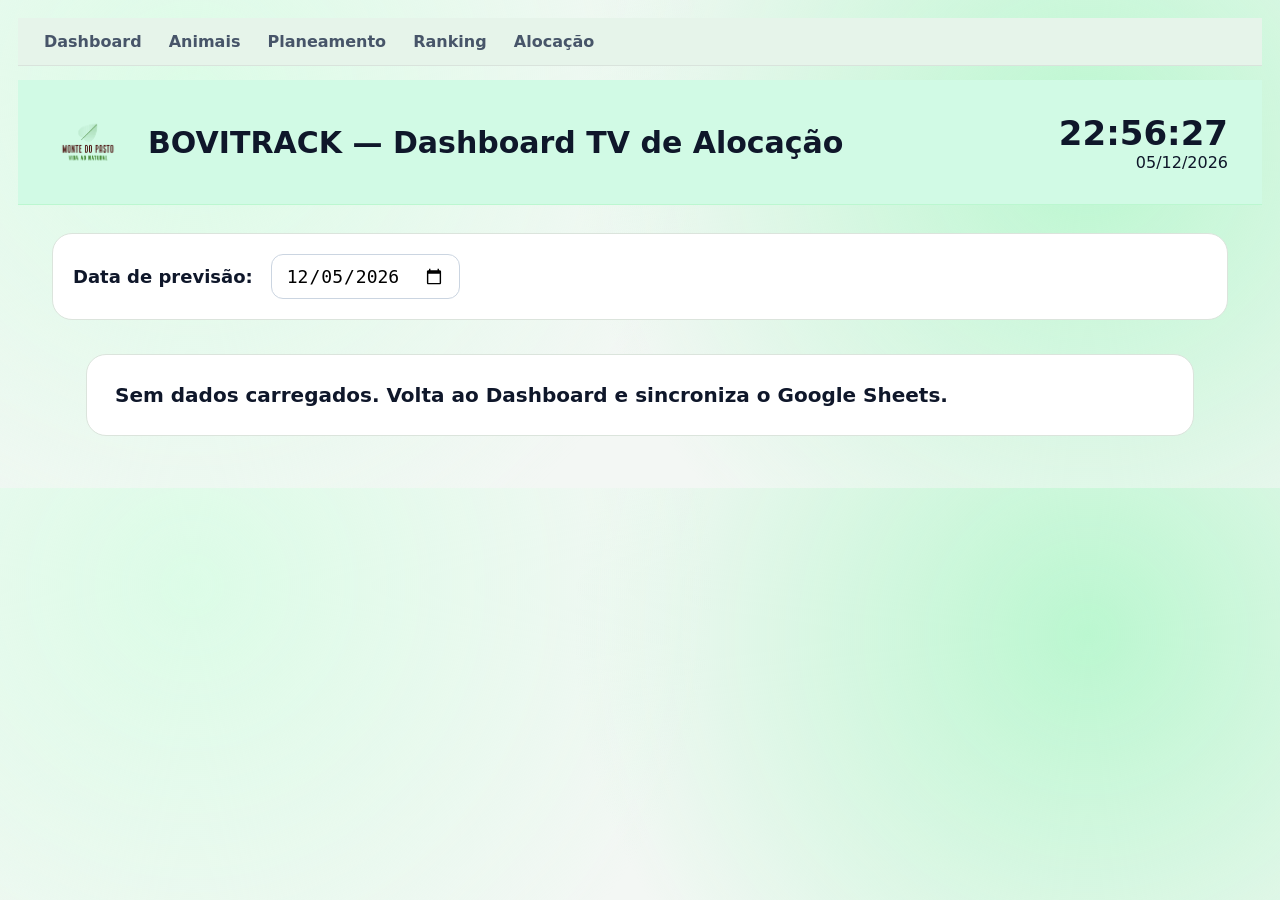
==== alocacao.html @ 59e962a0 "Update alocacao.html" ====
<!doctype html>
<html lang="pt-PT">
<head>
<meta charset="utf-8">
<meta name="viewport" content="width=device-width,initial-scale=1">

<title>BOVITRACK — Alocação TV</title>

<link rel="stylesheet" href="styles.css">

<style>
:root{
  --bg:#f3f7f4;
  --panel:#ffffff;
  --green:#2f9e44;
  --dark:#0f172a;
  --muted:#64748b;
  --line:#dbe4dc;
}

body{
  margin:0;
  font-family:system-ui,-apple-system,Segoe UI,Roboto;
  background:
    radial-gradient(circle at 15% 20%, #dcfce7 0%, transparent 45%),
    radial-gradient(circle at 85% 30%, #bbf7d0 0%, transparent 45%),
    var(--bg);
  color:var(--dark);
}

nav{
  padding:14px 26px;
  background:#e6f4ea;
  border-bottom:1px solid #d9e3dc;
}

nav a{
  color:#475569;
  text-decoration:none;
  margin-right:22px;
  font-weight:700;
}

.header{
  display:flex;
  align-items:center;
  gap:24px;
  padding:26px 34px;
  background:#d1fae5;
  border-bottom:1px solid #bbf7d0;
}

.logo{
  height:72px;
}

.header h1{
  margin:0;
  font-size:30px;
  font-weight:900;
}

.header-right{
  margin-left:auto;
  text-align:right;
}

.clock{
  font-size:34px;
  font-weight:900;
}

.date-control{
  margin:28px 34px;
  padding:20px;
  background:white;
  border:1px solid var(--line);
  border-radius:20px;
  display:flex;
  align-items:center;
  gap:18px;
}

.date-control label{
  font-size:18px;
  font-weight:800;
}

.date-control input{
  font-size:18px;
  padding:10px 14px;
  border-radius:12px;
  border:1px solid #cbd5e1;
}

.table-wrap{
  margin:0 34px 34px;
  background:transparent;
}

.aloc-table{
  width:100%;
  border-collapse:separate;
  border-spacing:0 8px;
  table-layout:fixed;
}

.aloc-table thead tr:first-child th{
  background:#15803d;
  color:white;
  font-size:18px;
  padding:12px;
}

.aloc-table thead tr:nth-child(2) th{
  background:#22c55e;
  color:#052e16;
  font-size:16px;
  padding:8px;
}

.aloc-table th:first-child{
  width:38%;
  text-align:left;
  padding-left:22px !important;
}

.aloc-table th{
  text-align:center;
  font-weight:950;
  border:none;
}

.aloc-table tbody tr{
  background:white;
  box-shadow:0 6px 18px rgba(15,23,42,.08);
}

.aloc-table tbody tr:nth-child(even){
  background:#f0fdf4;
}

.aloc-table td{
  padding:11px 14px;
  font-size:19px;
  font-weight:850;
  text-align:center;
  border:none;
}

.aloc-table td:first-child{
  text-align:left;
  font-size:20px;
  font-weight:950;
  padding-left:22px;
  color:#0f172a;
  border-left:8px solid #22c55e;
}

.aloc-table td:nth-child(2),
.aloc-table td:nth-child(3),
.aloc-table td:nth-child(4){
  color:#0f172a;
}

.aloc-table td:nth-child(5){
  color:#15803d;
  font-weight:950;
}

.aloc-table td:nth-child(6){
  color:#1d4ed8;
  font-weight:950;
}

.aloc-table td:nth-child(7){
  color:#c2410c;
  font-weight:950;
}

.total-row{
  background:#bbf7d0 !important;
  box-shadow:0 8px 22px rgba(21,128,61,.18) !important;
}

.total-row td{
  font-size:21px;
  font-weight:950;
  border-top:3px solid #15803d;
}

.empty{
  margin:34px;
  padding:28px;
  background:white;
  border-radius:20px;
  border:1px solid var(--line);
  font-size:20px;
  font-weight:800;
}

@media(max-height:850px){
  .header{
    padding:14px 28px;
  }

  .logo{
    height:54px;
  }

  .header h1{
    font-size:24px;
  }

  .clock{
    font-size:26px;
  }

  .date-control{
    margin:16px 34px;
    padding:12px 18px;
  }

  .aloc-table th{
    font-size:15px;
    padding:7px 10px;
  }

  .aloc-table td{
    font-size:16px;
    padding:6px 10px;
  }

  .total-row td{
    font-size:17px;
  }
}
</style>
</head>

<body>

<nav>
  <a href="index.html">Dashboard</a>
  <a href="animais.html">Animais</a>
  <a href="planeamento.html">Planeamento</a>
  <a href="ranking.html">Ranking</a>
  <a href="alocacao.html">Alocação</a>
</nav>

<div class="header">
  <img src="logo-monte-do-pasto.png" class="logo">

  <div>
    <h1>BOVITRACK — Dashboard TV de Alocação</h1>
    <div id="stamp"></div>
  </div>

  <div class="header-right">
    <div id="clock" class="clock">--:--</div>
    <div id="dataHoje"></div>
  </div>
</div>

<div class="date-control">
  <label>Data de previsão:</label>
  <input type="date" id="dataPrevisao">
</div>

<div id="output" class="table-wrap"></div>

<script src="core.js"></script>

<script>
const output = document.getElementById("output");
const dataInput = document.getElementById("dataPrevisao");

function hojeISO(){
  const d = new Date();
  return d.toISOString().slice(0,10);
}

dataInput.value = hojeISO();

function diasEntre(dataBase, dataDestino){
  const d1 = new Date(dataBase);
  const d2 = new Date(dataDestino);

  d1.setHours(0,0,0,0);
  d2.setHours(0,0,0,0);

  return Math.round((d2 - d1) / (1000 * 60 * 60 * 24));
}

function valorAnimal(a, nomes){
  for(const n of nomes){
    if(a[n] !== undefined && a[n] !== null && a[n] !== ""){
      return a[n];
    }
  }
  return null;
}

function numero(v){
  if(v === null || v === undefined) return NaN;
  return Number(String(v).replace(",", ".").replace("kg","").trim());
}

function pesoEstimadoNaData(a, dataDestino){

  const pesoAtual = numero(
    valorAnimal(a, [
      "pesoAtual",
      "peso_atual",
      "peso",
      "pesoAtualKg"
    ])
  );

  const gmd = numero(
    valorAnimal(a, [
      "gmd",
      "GMD",
      "gmdReal",
      "avgGmd"
    ])
  );

  const dataPeso =
    valorAnimal(a, [
      "dataAtual",
      "dataPeso",
      "data_peso",
      "dataPesagemAtual"
    ]);

  if(!Number.isFinite(pesoAtual)){
    return NaN;
  }

  if(!Number.isFinite(gmd) || !dataPeso){
    return pesoAtual;
  }

  const dias = diasEntre(dataPeso, dataDestino);

  return pesoAtual + (gmd * dias);
}

function render(){

  output.innerHTML = "";

  const state = Core.loadState();

  const animais = state?.animalsOut || [];

  if(!animais.length){
    output.innerHTML = `
      <div class="empty">
        Sem dados carregados. Volta ao Dashboard e sincroniza o Google Sheets.
      </div>
    `;
    return;
  }

  const dataDestino = dataInput.value || hojeISO();

  const grupos = {};

  animais.forEach(a => {

    const alocacao =
      valorAnimal(a, [
        "alocacao",
        "Alocacao",
        "ALOCACAO",
        "alocação",
        "Alocação"
      ]) || "Sem alocação";

    if(!grupos[alocacao]){
      grupos[alocacao] = {
        nome:alocacao,
        m:0,
        f:0,
        total:0,
        pesoM:[],
        pesoF:[],
        pesoTotal:[]
      };
    }

    const sexo = String(a.sexo || "").toUpperCase();
    const pesoPrevisto = pesoEstimadoNaData(a, dataDestino);

    grupos[alocacao].total++;

    if(Number.isFinite(pesoPrevisto)){
      grupos[alocacao].pesoTotal.push(pesoPrevisto);
    }

    if(sexo === "M"){
      grupos[alocacao].m++;

      if(Number.isFinite(pesoPrevisto)){
        grupos[alocacao].pesoM.push(pesoPrevisto);
      }
    }
    else if(sexo === "F"){
      grupos[alocacao].f++;

      if(Number.isFinite(pesoPrevisto)){
        grupos[alocacao].pesoF.push(pesoPrevisto);
      }
    }

  });

  const lista = Object.values(grupos)
  .sort((a,b)=> b.total - a.total);
const LINHAS_POR_PAGINA = 12;

window.alocacoesTV =
  lista;

window.paginaAtual =
  window.paginaAtual || 0;

const totalPaginas =
  Math.ceil(
    lista.length /
    LINHAS_POR_PAGINA
  );

const inicio =
  window.paginaAtual *
  LINHAS_POR_PAGINA;

const fim =
  inicio +
  LINHAS_POR_PAGINA;

const listaPagina =
  lista.slice(
    inicio,
    fim
  );
const media = arr =>
  arr.length
    ? Math.round(arr.reduce((s,v)=>s+v,0) / arr.length)
    : "—";

const totalGeral = {
  m:0,
  f:0,
  total:0,
  pesoM:[],
  pesoF:[],
  pesoTotal:[]
};

lista.forEach(g => {
  totalGeral.m += g.m;
  totalGeral.f += g.f;
  totalGeral.total += g.total;
  totalGeral.pesoM.push(...g.pesoM);
  totalGeral.pesoF.push(...g.pesoF);
  totalGeral.pesoTotal.push(...g.pesoTotal);
});

output.innerHTML = `
  <table class="aloc-table">
    <thead>
      <tr>
        <th rowspan="2">Alocação</th>
        <th colspan="3">Quantidade</th>
        <th colspan="3">Peso estimado na data</th>
      </tr>
      <tr>
        <th>M</th>
        <th>F</th>
        <th>Total</th>
        <th>M</th>
        <th>F</th>
        <th>Global</th>
      </tr>
    </thead>

    <tbody>
      ${listaPagina.map(g => `
        <tr>
          <td>${g.nome}</td>
          <td class="num">${g.m}</td>
          <td class="num">${g.f}</td>
          <td class="num">${g.total}</td>
          <td class="peso">${media(g.pesoM)} kg</td>
          <td class="peso">${media(g.pesoF)} kg</td>
          <td class="peso">${media(g.pesoTotal)} kg</td>
        </tr>
      `).join("")}

      <tr class="total-row">
        <td>Total</td>
        <td class="num">${totalGeral.m}</td>
        <td class="num">${totalGeral.f}</td>
        <td class="num">${totalGeral.total}</td>
        <td class="peso">${media(totalGeral.pesoM)} kg</td>
        <td class="peso">${media(totalGeral.pesoF)} kg</td>
        <td class="peso">${media(totalGeral.pesoTotal)} kg</td>
      </tr>
    </tbody>
  </table>
`;

}

dataInput.addEventListener("change", render);

function startClock(){
  const clock = document.getElementById("clock");
  const dataHoje = document.getElementById("dataHoje");

  function tick(){
    const now = new Date();

    clock.textContent = now.toLocaleTimeString("pt-PT", {
      hour:"2-digit",
      minute:"2-digit",
      second:"2-digit"
    });

    dataHoje.textContent = now.toLocaleDateString("pt-PT");
  }

  tick();
  setInterval(tick,1000);
}

startClock();
render();
setInterval(()=>{

  if(!window.alocacoesTV) return;

  const totalPaginas =
    Math.ceil(
      window.alocacoesTV.length / 12
    );

  window.paginaAtual =
    (window.paginaAtual + 1) %
    totalPaginas;

  render();

},10000);  
</script>

</body>
</html>
---- styles.css ----
:root{
  --bg:#f4f5f2;
  --card:#fff;
  --line:#ddd;
  --muted:#666;
  --ok:#2e7d32;
  --warn:#f57c00;
  --bad:#b00020;
}

body{
  font-family:system-ui,-apple-system,Segoe UI,Roboto,Helvetica,Arial;
  background:var(--bg);
  margin:0;
  padding:18px;
  color:#222;
}

nav{
  margin-bottom:14px;
}

nav a{
  margin-right:12px;
  font-weight:bold;
  text-decoration:none;
  color:#000;
}

h1{margin:0 0 10px;font-size:18px}
h2{margin:0 0 10px;font-size:15px}

.card{
  background:var(--card);
  border:1px solid var(--line);
  border-radius:14px;
  padding:12px;
  margin-bottom:14px;
}

table{
  border-collapse:collapse;
  width:100%;
  background:#fff;
}

th,td{
  border:1px solid #ccc;
  padding:8px;
  text-align:center;
  font-size:13px;
}

th{background:#eee}

.ok{color:var(--ok);font-weight:900}
.warn{color:var(--warn);font-weight:900}
.bad{color:var(--bad);font-weight:900}
.muted{color:var(--muted)}

.left{text-align:left}

.status{
  font-size:13px;
  color:var(--muted);
}
/* =============================
   ALERTAS OPERACIONAIS
============================= */

.alert-live{
  position:relative;
  overflow:hidden;
}

.alert-live.critical{
  animation:pulseAlert 1.4s infinite;
}

@keyframes pulseAlert{
  0%{
    box-shadow:0 0 0 rgba(176,0,32,0);
  }

  50%{
    box-shadow:0 0 26px rgba(176,0,32,.45);
  }

  100%{
    box-shadow:0 0 0 rgba(176,0,32,0);
  }
}

.alert-actions{
  display:flex;
  gap:10px;
  margin-top:12px;
  flex-wrap:wrap;
}

.btnResolve{
  background:#b00020;
  border:none;
  color:#fff;
  padding:8px 14px;
  border-radius:10px;
  cursor:pointer;
  font-weight:800;
}

.btnResolve:hover{
  background:#d01835;
}

.alert-meta{
  margin-top:8px;
  font-size:12px;
  color:var(--muted);
  line-height:1.5;
}

.alert-prazo{
  display:inline-block;
  margin-top:6px;
  padding:3px 8px;
  border-radius:999px;
  background:#fde2e6;
  color:#b00020;
  font-size:11px;
  font-weight:800;
}
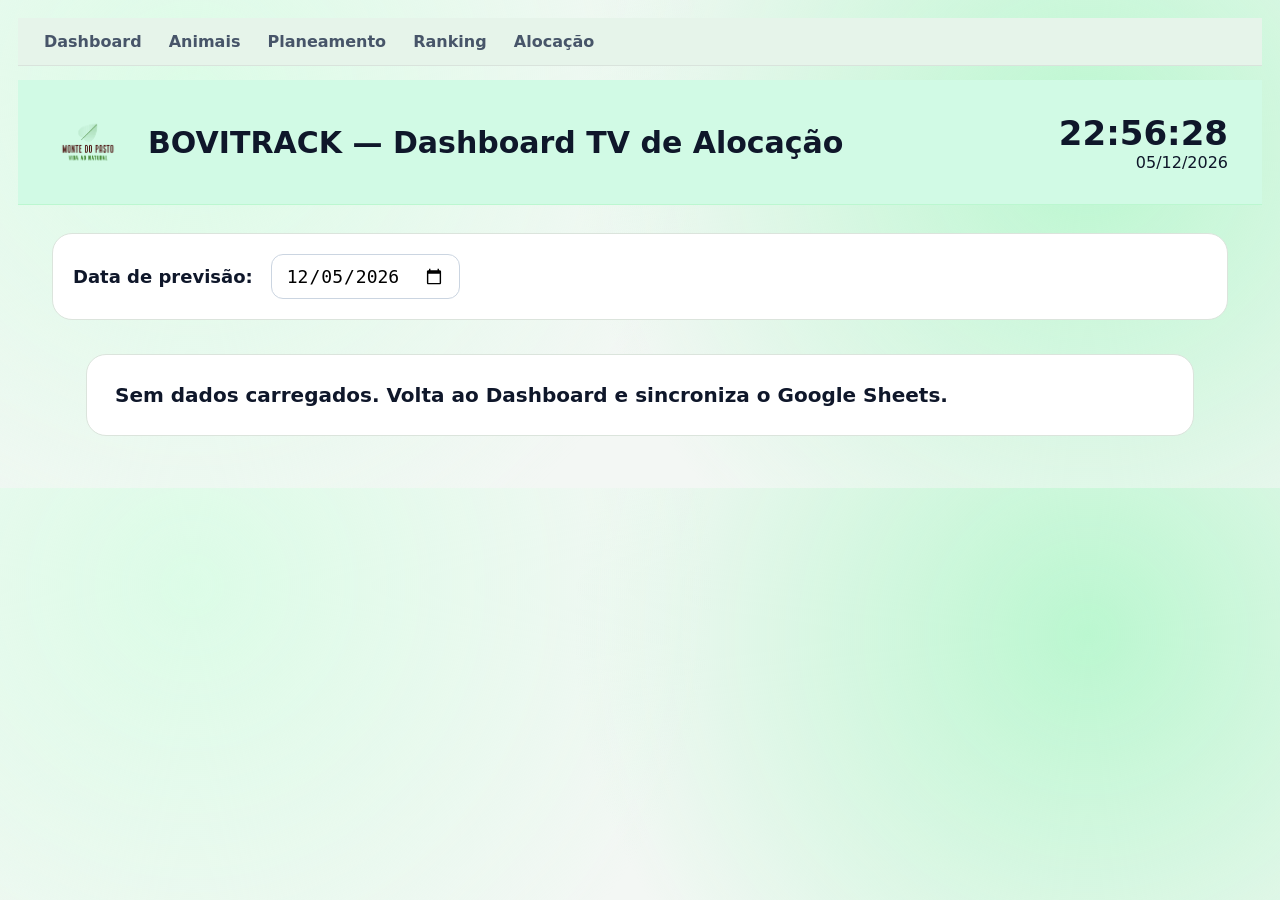
==== commit 1d41436c: "Update alocacao.html" ====
--- a/alocacao.html
+++ b/alocacao.html
@@ -418,7 +418,14 @@
   });
 
   const lista = Object.values(grupos)
-  .sort((a,b)=> b.total - a.total);
+  .sort((a,b)=>
+    String(a.nome || "")
+      .toLowerCase()
+      .localeCompare(
+        String(b.nome || "").toLowerCase(),
+        "pt"
+      )
+  );
 const LINHAS_POR_PAGINA = 12;
 
 window.alocacoesTV =
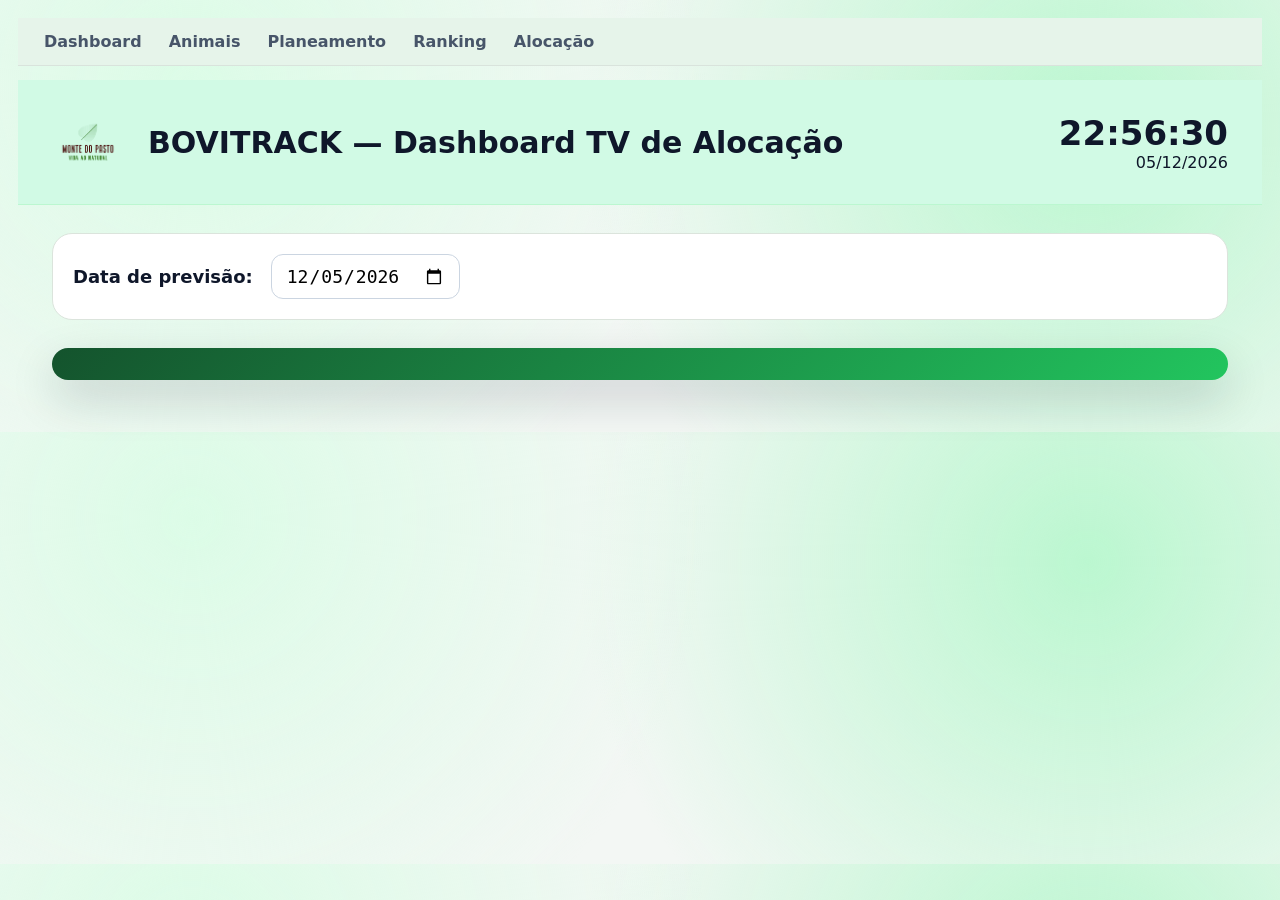
==== commit 21849dfa: "Update alocacao.html" ====
--- a/alocacao.html
+++ b/alocacao.html
@@ -92,7 +92,44 @@
   border-radius:12px;
   border:1px solid #cbd5e1;
 }
-
+.total-resumo{
+  margin:0 34px 18px;
+  display:grid;
+  grid-template-columns:1.4fr repeat(6,1fr);
+  gap:10px;
+  background:linear-gradient(135deg,#14532d,#22c55e);
+  color:white;
+  border-radius:22px;
+  padding:16px 20px;
+  box-shadow:0 18px 45px rgba(15,23,42,.18);
+  align-items:center;
+}
+
+.total-resumo .label{
+  font-size:24px;
+  font-weight:950;
+}
+
+.total-resumo .box{
+  background:rgba(255,255,255,.14);
+  border:1px solid rgba(255,255,255,.22);
+  border-radius:14px;
+  padding:10px 12px;
+  text-align:center;
+}
+
+.total-resumo .mini{
+  font-size:11px;
+  font-weight:900;
+  opacity:.85;
+  text-transform:uppercase;
+}
+
+.total-resumo .value{
+  font-size:24px;
+  font-weight:950;
+  margin-top:2px;
+}
 .table-wrap{
   margin:0 34px 34px;
   background:transparent;
@@ -267,12 +304,14 @@
   <input type="date" id="dataPrevisao">
 </div>
 
+<div id="totalResumo" class="total-resumo"></div>
 <div id="output" class="table-wrap"></div>
 
 <script src="core.js"></script>
 
 <script>
 const output = document.getElementById("output");
+const totalResumo = document.getElementById("totalResumo");  
 const dataInput = document.getElementById("dataPrevisao");
 
 function hojeISO(){
@@ -356,6 +395,39 @@
   const animais = state?.animalsOut || [];
 
   if(!animais.length){
+  totalResumo.innerHTML = `
+  <div class="label">Total geral</div>
+
+  <div class="box">
+    <div class="mini">M</div>
+    <div class="value">${totalGeral.m}</div>
+  </div>
+
+  <div class="box">
+    <div class="mini">F</div>
+    <div class="value">${totalGeral.f}</div>
+  </div>
+
+  <div class="box">
+    <div class="mini">Total</div>
+    <div class="value">${totalGeral.total}</div>
+  </div>
+
+  <div class="box">
+    <div class="mini">Peso M</div>
+    <div class="value">${media(totalGeral.pesoM)} kg</div>
+  </div>
+
+  <div class="box">
+    <div class="mini">Peso F</div>
+    <div class="value">${media(totalGeral.pesoF)} kg</div>
+  </div>
+
+  <div class="box">
+    <div class="mini">Peso Global</div>
+    <div class="value">${media(totalGeral.pesoTotal)} kg</div>
+  </div>
+`;  
     output.innerHTML = `
       <div class="empty">
         Sem dados carregados. Volta ao Dashboard e sincroniza o Google Sheets.
@@ -426,7 +498,7 @@
         "pt"
       )
   );
-const LINHAS_POR_PAGINA = 12;
+const LINHAS_POR_PAGINA = 10;
 
 window.alocacoesTV =
   lista;
@@ -507,15 +579,6 @@
         </tr>
       `).join("")}
 
-      <tr class="total-row">
-        <td>Total</td>
-        <td class="num">${totalGeral.m}</td>
-        <td class="num">${totalGeral.f}</td>
-        <td class="num">${totalGeral.total}</td>
-        <td class="peso">${media(totalGeral.pesoM)} kg</td>
-        <td class="peso">${media(totalGeral.pesoF)} kg</td>
-        <td class="peso">${media(totalGeral.pesoTotal)} kg</td>
-      </tr>
     </tbody>
   </table>
 `;
@@ -552,7 +615,7 @@
 
   const totalPaginas =
     Math.ceil(
-      window.alocacoesTV.length / 12
+      window.alocacoesTV.length / 10
     );
 
   window.paginaAtual =
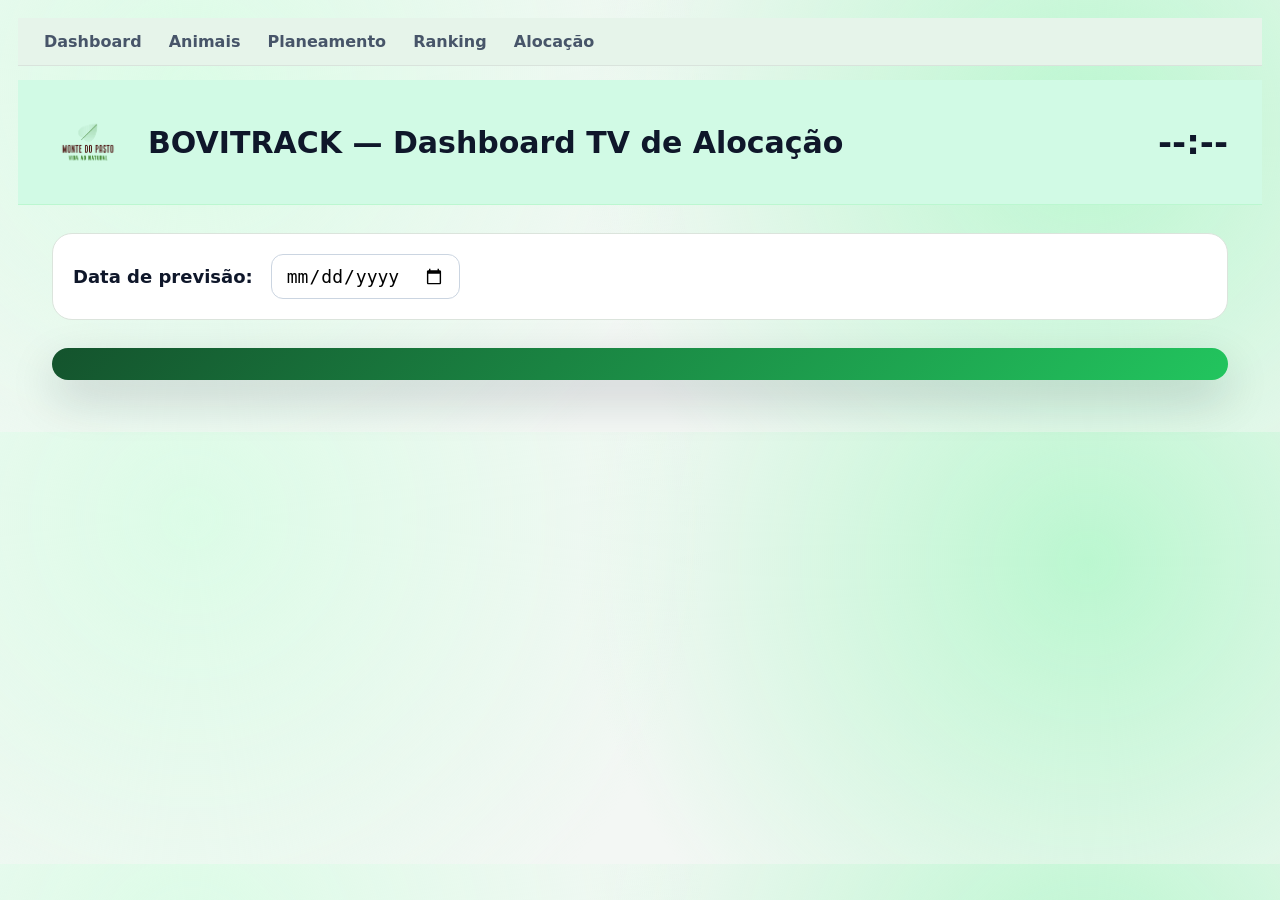
==== commit d4dcccee: "Update alocacao.html" ====
--- a/alocacao.html
+++ b/alocacao.html
@@ -395,39 +395,15 @@
   const animais = state?.animalsOut || [];
 
   if(!animais.length){
-  totalResumo.innerHTML = `
-  <div class="label">Total geral</div>
-
-  <div class="box">
-    <div class="mini">M</div>
-    <div class="value">${totalGeral.m}</div>
-  </div>
-
-  <div class="box">
-    <div class="mini">F</div>
-    <div class="value">${totalGeral.f}</div>
-  </div>
-
-  <div class="box">
-    <div class="mini">Total</div>
-    <div class="value">${totalGeral.total}</div>
-  </div>
-
-  <div class="box">
-    <div class="mini">Peso M</div>
-    <div class="value">${media(totalGeral.pesoM)} kg</div>
-  </div>
-
-  <div class="box">
-    <div class="mini">Peso F</div>
-    <div class="value">${media(totalGeral.pesoF)} kg</div>
-  </div>
-
-  <div class="box">
-    <div class="mini">Peso Global</div>
-    <div class="value">${media(totalGeral.pesoTotal)} kg</div>
-  </div>
-`;  
+  totalResumo.innerHTML = "";
+
+  output.innerHTML = `
+    <div class="empty">
+      Sem dados carregados. Volta ao Dashboard e sincroniza o Google Sheets.
+    </div>
+  `;
+  return;
+}
     output.innerHTML = `
       <div class="empty">
         Sem dados carregados. Volta ao Dashboard e sincroniza o Google Sheets.
@@ -547,7 +523,39 @@
   totalGeral.pesoF.push(...g.pesoF);
   totalGeral.pesoTotal.push(...g.pesoTotal);
 });
-
+totalResumo.innerHTML = `
+  <div class="label">Total geral</div>
+
+  <div class="box">
+    <div class="mini">M</div>
+    <div class="value">${totalGeral.m}</div>
+  </div>
+
+  <div class="box">
+    <div class="mini">F</div>
+    <div class="value">${totalGeral.f}</div>
+  </div>
+
+  <div class="box">
+    <div class="mini">Total</div>
+    <div class="value">${totalGeral.total}</div>
+  </div>
+
+  <div class="box">
+    <div class="mini">Peso M</div>
+    <div class="value">${media(totalGeral.pesoM)} kg</div>
+  </div>
+
+  <div class="box">
+    <div class="mini">Peso F</div>
+    <div class="value">${media(totalGeral.pesoF)} kg</div>
+  </div>
+
+  <div class="box">
+    <div class="mini">Peso Global</div>
+    <div class="value">${media(totalGeral.pesoTotal)} kg</div>
+  </div>
+`;
 output.innerHTML = `
   <table class="aloc-table">
     <thead>
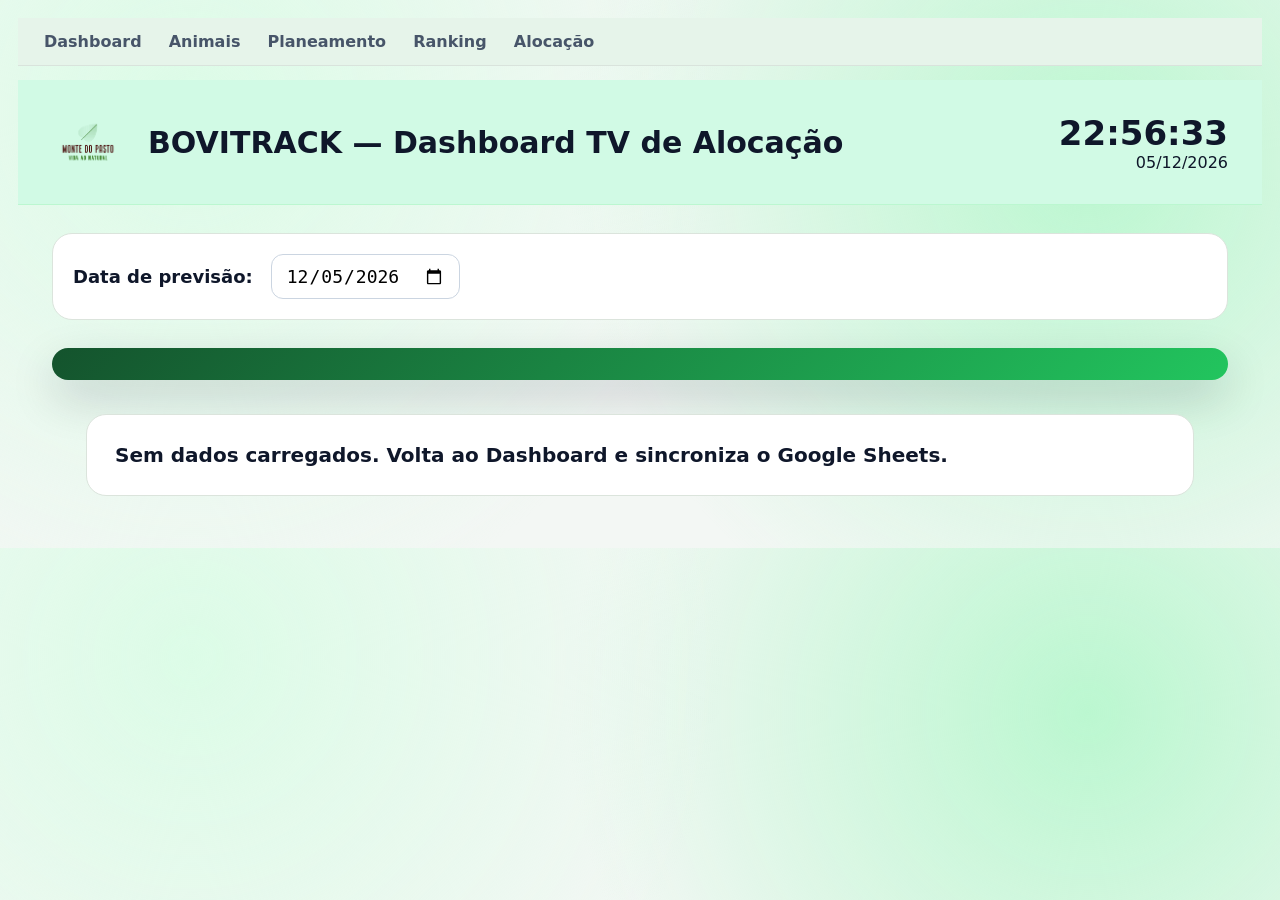
==== commit 5c1c01e4: "Update alocacao.html" ====
--- a/alocacao.html
+++ b/alocacao.html
@@ -402,15 +402,9 @@
       Sem dados carregados. Volta ao Dashboard e sincroniza o Google Sheets.
     </div>
   `;
+
   return;
 }
-    output.innerHTML = `
-      <div class="empty">
-        Sem dados carregados. Volta ao Dashboard e sincroniza o Google Sheets.
-      </div>
-    `;
-    return;
-  }
 
   const dataDestino = dataInput.value || hojeISO();
 
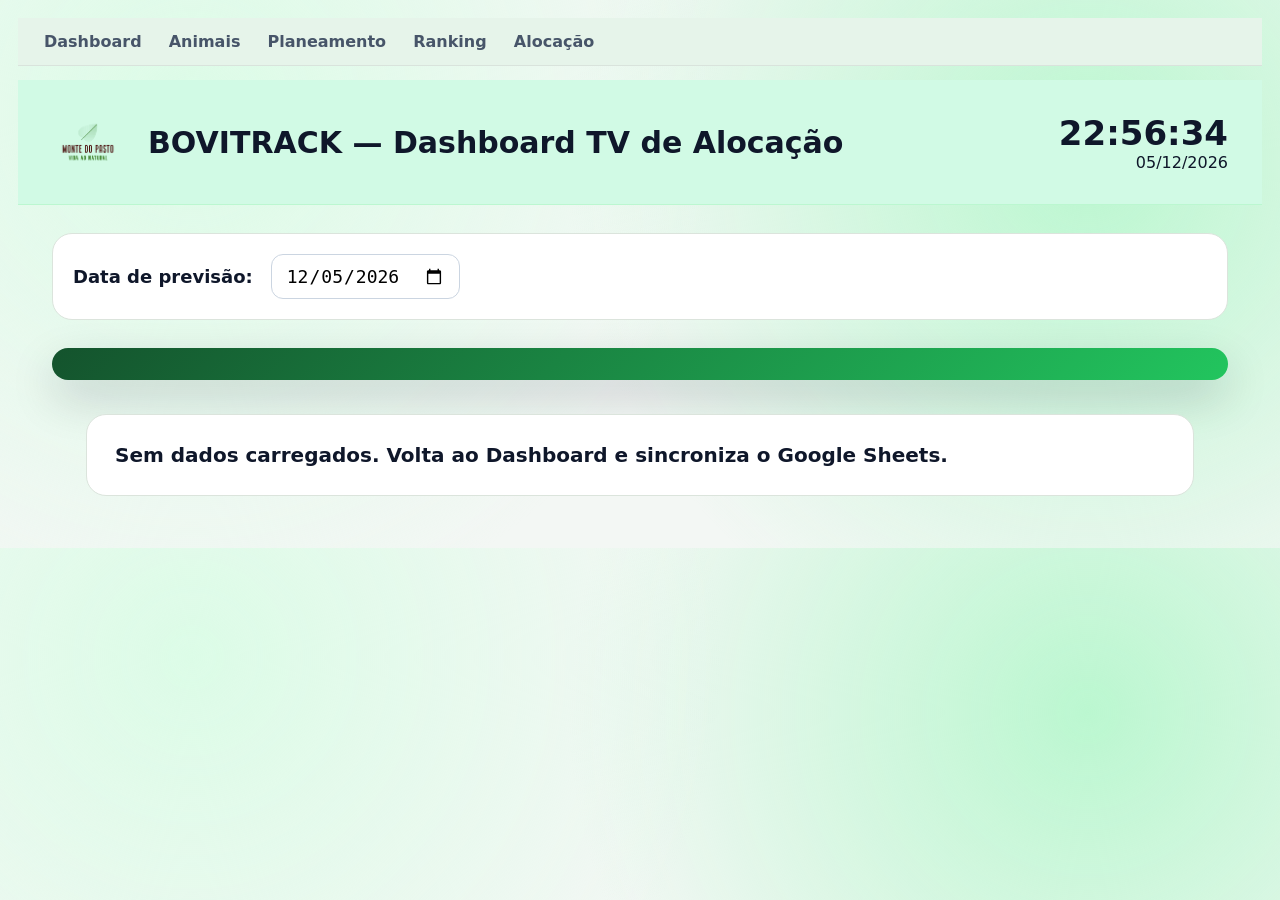
==== commit 72e8abf4: "Update alocacao.html" ====
--- a/alocacao.html
+++ b/alocacao.html
@@ -126,8 +126,8 @@
 }
 
 .total-resumo .value{
-  font-size:24px;
-  font-weight:950;
+  font-size:20px;
+  font-weight:900;
   margin-top:2px;
 }
 .table-wrap{
@@ -178,17 +178,17 @@
 }
 
 .aloc-table td{
-  padding:11px 14px;
-  font-size:19px;
-  font-weight:850;
+  padding:9px 14px;
+  font-size:16px;
+  font-weight:800;
   text-align:center;
   border:none;
 }
 
 .aloc-table td:first-child{
   text-align:left;
-  font-size:20px;
-  font-weight:950;
+  font-size:17px;
+  font-weight:900;
   padding-left:22px;
   color:#0f172a;
   border-left:8px solid #22c55e;
@@ -200,18 +200,14 @@
   color:#0f172a;
 }
 
-.aloc-table td:nth-child(5){
-  color:#15803d;
-  font-weight:950;
-}
-
+.aloc-table td:nth-child(5),
 .aloc-table td:nth-child(6){
-  color:#1d4ed8;
-  font-weight:950;
+  color:#475569;
+  font-weight:850;
 }
 
 .aloc-table td:nth-child(7){
-  color:#c2410c;
+  color:#0f172a;
   font-weight:950;
 }
 
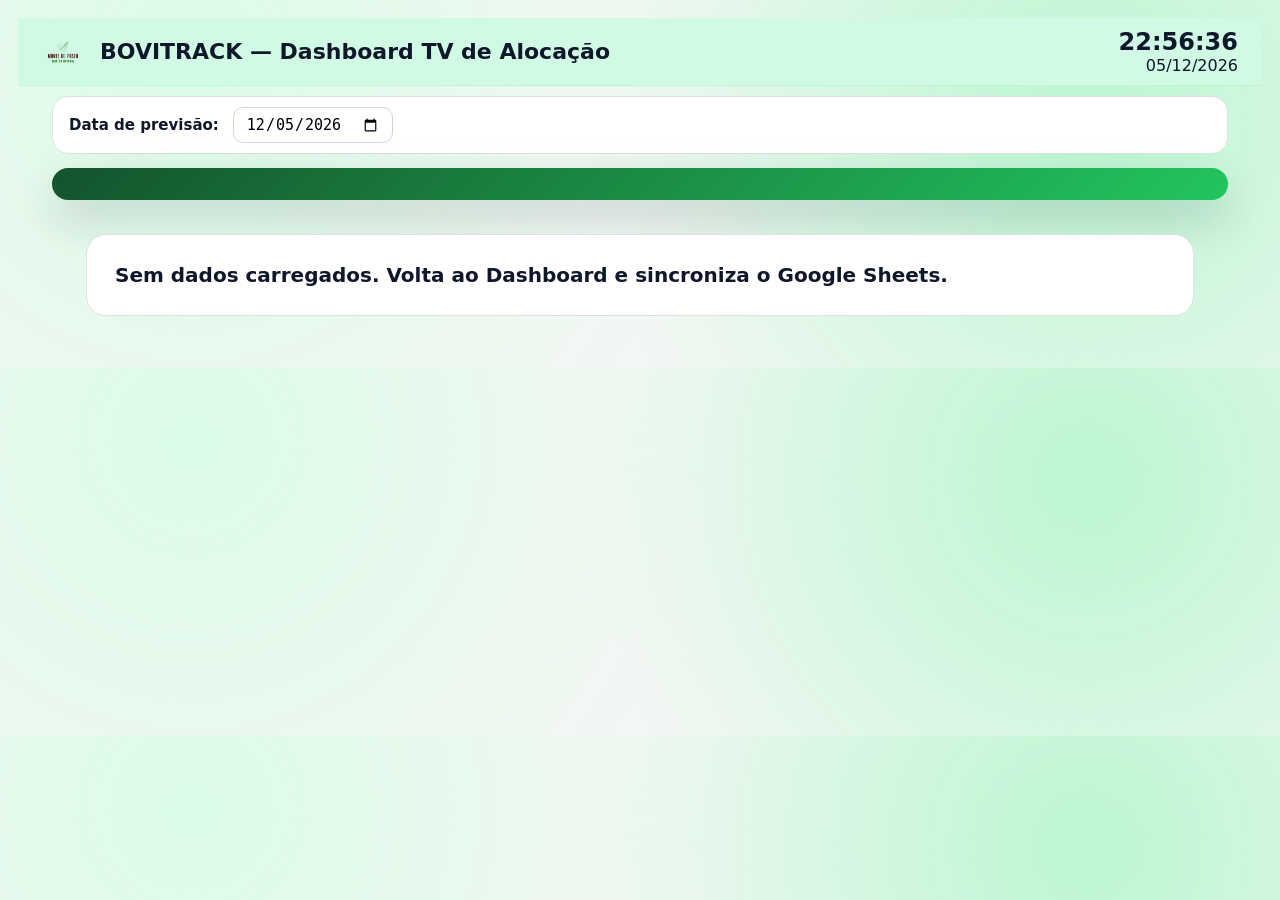
==== commit 3d32f234: "Update alocacao.html" ====
--- a/alocacao.html
+++ b/alocacao.html
@@ -29,9 +29,7 @@
 }
 
 nav{
-  padding:14px 26px;
-  background:#e6f4ea;
-  border-bottom:1px solid #d9e3dc;
+  display:none;
 }
 
 nav a{
@@ -44,19 +42,19 @@
 .header{
   display:flex;
   align-items:center;
-  gap:24px;
-  padding:26px 34px;
+  gap:16px;
+  padding:10px 24px;
   background:#d1fae5;
   border-bottom:1px solid #bbf7d0;
 }
 
 .logo{
-  height:72px;
+  height:42px;
 }
 
 .header h1{
   margin:0;
-  font-size:30px;
+  font-size:22px;
   font-weight:900;
 }
 
@@ -66,30 +64,30 @@
 }
 
 .clock{
-  font-size:34px;
+  font-size:24px;
   font-weight:900;
 }
 
 .date-control{
-  margin:28px 34px;
-  padding:20px;
+  margin:10px 34px 14px;
+  padding:10px 16px;
   background:white;
   border:1px solid var(--line);
-  border-radius:20px;
+  border-radius:16px;
   display:flex;
   align-items:center;
-  gap:18px;
+  gap:14px;
 }
 
 .date-control label{
-  font-size:18px;
+  font-size:15px;
   font-weight:800;
 }
 
 .date-control input{
-  font-size:18px;
-  padding:10px 14px;
-  border-radius:12px;
+  font-size:15px;
+  padding:7px 12px;
+  border-radius:10px;
   border:1px solid #cbd5e1;
 }
 .total-resumo{
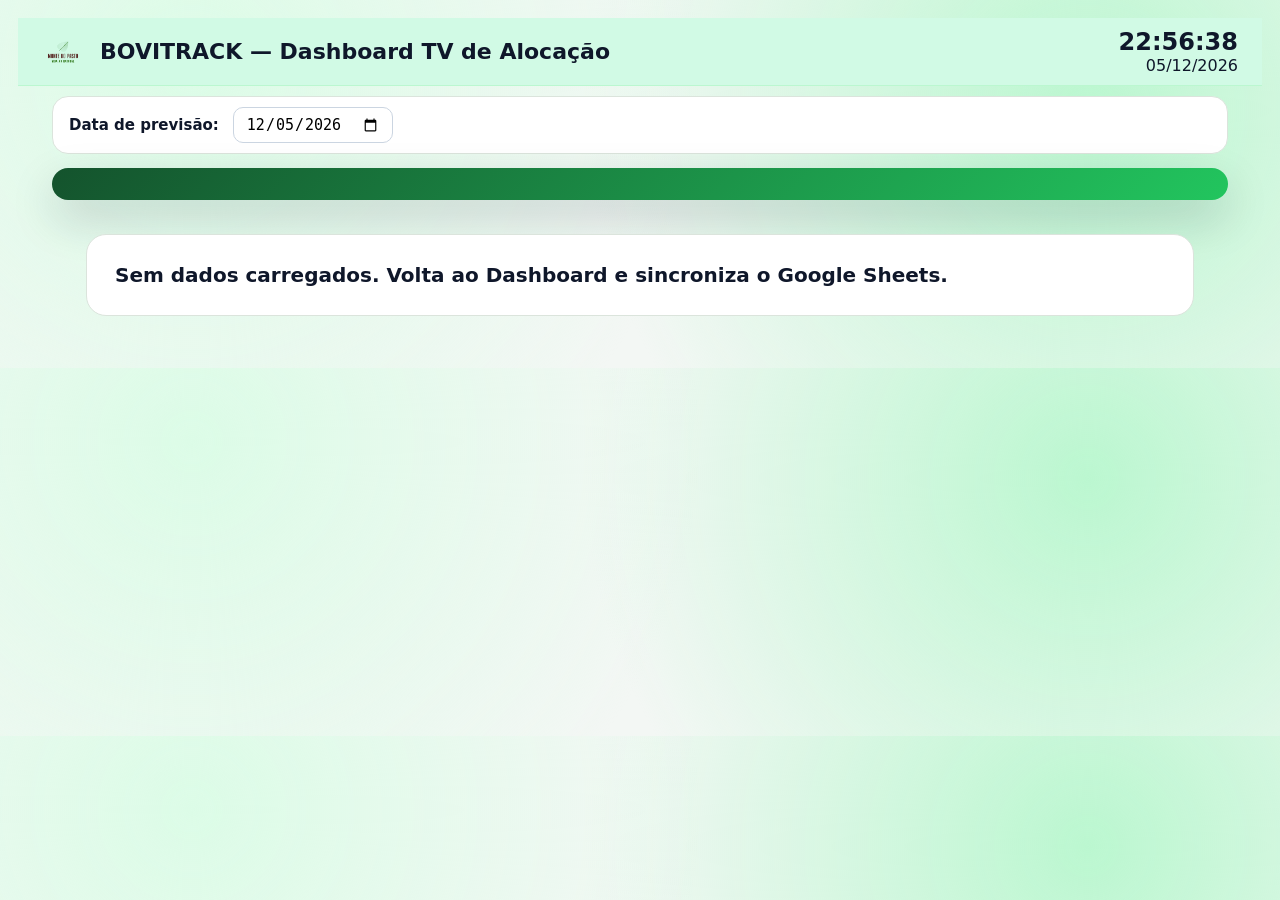
==== commit 417567a7: "Update alocacao.html" ====
--- a/alocacao.html
+++ b/alocacao.html
@@ -462,7 +462,7 @@
         "pt"
       )
   );
-const LINHAS_POR_PAGINA = 10;
+const LINHAS_POR_PAGINA = 7;
 
 window.alocacoesTV =
   lista;
@@ -611,7 +611,7 @@
 
   const totalPaginas =
     Math.ceil(
-      window.alocacoesTV.length / 10
+      window.alocacoesTV.length / 7
     );
 
   window.paginaAtual =
